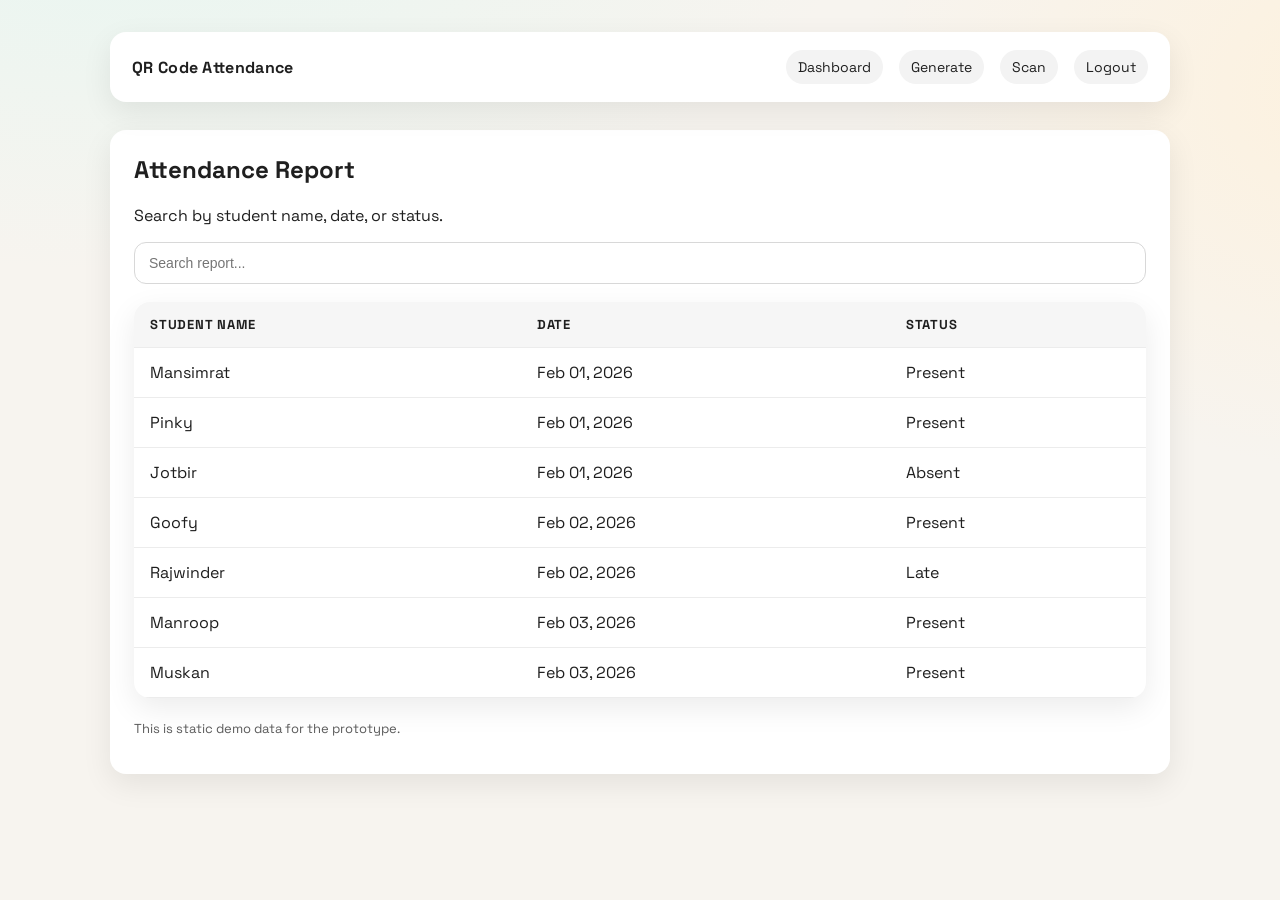
==== report.html @ 50eb48c2 "first commit" ====
﻿<!DOCTYPE html>
<html lang="en">
<head>
  <meta charset="UTF-8" />
  <meta name="viewport" content="width=device-width, initial-scale=1.0" />
  <title>QR Code Attendance System | Report</title>
  <link rel="preconnect" href="https://fonts.googleapis.com" />
  <link rel="preconnect" href="https://fonts.gstatic.com" crossorigin />
  <link href="https://fonts.googleapis.com/css2?family=Space+Grotesk:wght@400;600;700&display=swap" rel="stylesheet" />
  <link rel="stylesheet" href="css/style.css" />
</head>
<body>
  <div class="container">
    <nav class="nav">
      <div class="brand">QR Code Attendance</div>
      <div class="nav-links">
        <a href="dashboard.html">Dashboard</a>
        <a href="generate.html">Generate</a>
        <a href="scan.html">Scan</a>
        <a href="index.html">Logout</a>
      </div>
    </nav>

    <section class="hero">
      <div class="card fade-in">
        <h2>Attendance Report</h2>
        <p>Search by student name, date, or status.</p>
        <div class="form-group">
          <input type="text" placeholder="Search report..." data-report-search />
        </div>
        <table class="table">
          <thead>
            <tr>
              <th>Student Name</th>
              <th>Date</th>
              <th>Status</th>
            </tr>
          </thead>
          <tbody>
            <tr><td>Mansimrat</td><td>Feb 01, 2026</td><td>Present</td></tr>
            <tr><td>Pinky</td><td>Feb 01, 2026</td><td>Present</td></tr>
            <tr><td>Jotbir</td><td>Feb 01, 2026</td><td>Absent</td></tr>
            <tr><td>Goofy</td><td>Feb 02, 2026</td><td>Present</td></tr>
            <tr><td>Rajwinder</td><td>Feb 02, 2026</td><td>Late</td></tr>
            <tr><td>Manroop</td><td>Feb 03, 2026</td><td>Present</td></tr>
            <tr><td>Muskan</td><td>Feb 03, 2026</td><td>Present</td></tr>
          </tbody>
        </table>
        <p class="footer-note">This is static demo data for the prototype.</p>
      </div>
    </section>
  </div>

  <script src="js/script.js"></script>
</body>
</html>
---- css/style.css ----
﻿:root {
  --bg: #f7f4ef;
  --ink: #1f1f1f;
  --muted: #5a5a5a;
  --accent: #0f6b5b;
  --accent-2: #f0b35a;
  --card: #ffffff;
  --shadow: 0 10px 30px rgba(0,0,0,0.08);
  --radius: 16px;
}

* {
  box-sizing: border-box;
}

body {
  margin: 0;
  font-family: "Space Grotesk", "Segoe UI", sans-serif;
  color: var(--ink);
  background: radial-gradient(1200px 600px at 10% -10%, #e8f6f1 0%, transparent 60%),
              radial-gradient(1000px 700px at 110% 10%, #fdf1dd 0%, transparent 55%),
              var(--bg);
  min-height: 100vh;
}

a {
  color: inherit;
  text-decoration: none;
}

.container {
  max-width: 1100px;
  margin: 0 auto;
  padding: 32px 20px 60px;
}

.nav {
  display: flex;
  align-items: center;
  justify-content: space-between;
  padding: 18px 22px;
  background: var(--card);
  border-radius: var(--radius);
  box-shadow: var(--shadow);
  position: sticky;
  top: 16px;
  z-index: 10;
}

.brand {
  font-weight: 700;
  letter-spacing: 0.3px;
}

.nav-links {
  display: flex;
  gap: 16px;
  flex-wrap: wrap;
  font-size: 14px;
}

.nav-links a {
  padding: 8px 12px;
  border-radius: 999px;
  background: #f3f3f3;
}

.hero {
  display: grid;
  grid-template-columns: repeat(auto-fit, minmax(260px, 1fr));
  gap: 28px;
  align-items: center;
  margin-top: 28px;
}

.card {
  background: var(--card);
  border-radius: var(--radius);
  box-shadow: var(--shadow);
  padding: 24px;
}

.card h2 {
  margin-top: 0;
}

.button {
  display: inline-flex;
  align-items: center;
  justify-content: center;
  padding: 12px 18px;
  background: var(--accent);
  color: #fff;
  border: none;
  border-radius: 999px;
  font-weight: 600;
  cursor: pointer;
  transition: transform 0.15s ease, box-shadow 0.15s ease;
  box-shadow: 0 8px 20px rgba(15,107,91,0.2);
}

.button.secondary {
  background: var(--accent-2);
  color: #2a1c05;
  box-shadow: 0 8px 20px rgba(240,179,90,0.25);
}

.button.ghost {
  background: transparent;
  color: var(--ink);
  border: 1px solid #d6d6d6;
  box-shadow: none;
}

.button:hover {
  transform: translateY(-2px);
}

.form-group {
  display: flex;
  flex-direction: column;
  gap: 8px;
  margin-bottom: 16px;
}

input, select {
  padding: 12px 14px;
  border-radius: 12px;
  border: 1px solid #d8d8d8;
  font-size: 14px;
  background: #fff;
}

input:focus, select:focus {
  outline: 2px solid #cde9e4;
  border-color: #91c9bf;
}

.grid {
  display: grid;
  grid-template-columns: repeat(auto-fit, minmax(220px, 1fr));
  gap: 18px;
}

.tile {
  background: var(--card);
  border-radius: 20px;
  padding: 20px;
  box-shadow: var(--shadow);
  display: flex;
  flex-direction: column;
  gap: 12px;
}

.tile p {
  color: var(--muted);
  margin: 0;
}

.qr-box {
  width: 220px;
  height: 220px;
  display: grid;
  place-items: center;
  background: #f8f8f8;
  border-radius: 18px;
  border: 1px dashed #d4d4d4;
  margin-top: 16px;
}

.notice {
  padding: 12px 16px;
  background: #eaf7f3;
  border-radius: 12px;
  color: #0f6b5b;
  font-weight: 600;
}

.table {
  width: 100%;
  border-collapse: collapse;
  margin-top: 18px;
  background: var(--card);
  border-radius: 16px;
  overflow: hidden;
  box-shadow: var(--shadow);
}

.table th, .table td {
  padding: 14px 16px;
  text-align: left;
  border-bottom: 1px solid #ececec;
}

.table th {
  background: #f6f6f6;
  font-size: 13px;
  text-transform: uppercase;
  letter-spacing: 0.06em;
}

.footer-note {
  margin-top: 22px;
  color: var(--muted);
  font-size: 13px;
}

.login-wrap {
  min-height: 100vh;
  display: grid;
  place-items: center;
  padding: 24px;
}

.login-card {
  width: min(420px, 95vw);
  background: var(--card);
  padding: 28px;
  border-radius: 22px;
  box-shadow: var(--shadow);
}

.login-card h1 {
  margin-top: 0;
}

@media (max-width: 720px) {
  .nav {
    flex-direction: column;
    align-items: flex-start;
    gap: 12px;
  }

  .qr-box {
    width: 100%;
    height: auto;
    padding: 20px;
  }
}

.fade-in {
  opacity: 0;
  transform: translateY(10px);
  animation: fadeInUp 0.7s ease forwards;
}

.stagger > * {
  opacity: 0;
  transform: translateY(10px);
  animation: fadeInUp 0.7s ease forwards;
}

.stagger > *:nth-child(1) { animation-delay: 0.05s; }
.stagger > *:nth-child(2) { animation-delay: 0.12s; }
.stagger > *:nth-child(3) { animation-delay: 0.19s; }
.stagger > *:nth-child(4) { animation-delay: 0.26s; }

@keyframes fadeInUp {
  to {
    opacity: 1;
    transform: translateY(0);
  }
}
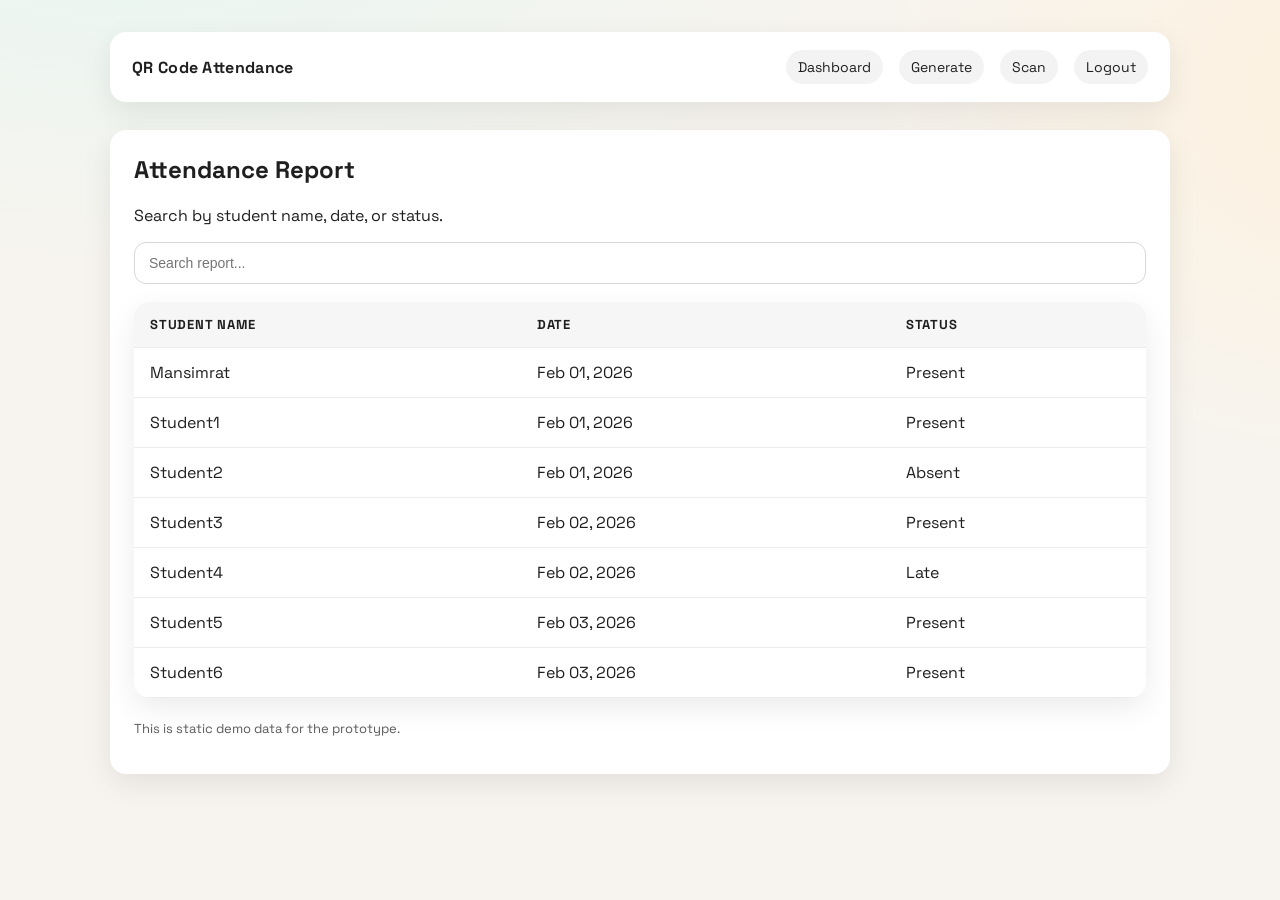
==== commit 29aeecd4: "Replace names with generic student placeholders" ====
--- a/report.html
+++ b/report.html
@@ -38,12 +38,12 @@
           </thead>
           <tbody>
             <tr><td>Mansimrat</td><td>Feb 01, 2026</td><td>Present</td></tr>
-            <tr><td>Pinky</td><td>Feb 01, 2026</td><td>Present</td></tr>
-            <tr><td>Jotbir</td><td>Feb 01, 2026</td><td>Absent</td></tr>
-            <tr><td>Goofy</td><td>Feb 02, 2026</td><td>Present</td></tr>
-            <tr><td>Rajwinder</td><td>Feb 02, 2026</td><td>Late</td></tr>
-            <tr><td>Manroop</td><td>Feb 03, 2026</td><td>Present</td></tr>
-            <tr><td>Muskan</td><td>Feb 03, 2026</td><td>Present</td></tr>
+            <tr><td>Student1</td><td>Feb 01, 2026</td><td>Present</td></tr>
+            <tr><td>Student2</td><td>Feb 01, 2026</td><td>Absent</td></tr>
+            <tr><td>Student3</td><td>Feb 02, 2026</td><td>Present</td></tr>
+            <tr><td>Student4</td><td>Feb 02, 2026</td><td>Late</td></tr>
+            <tr><td>Student5</td><td>Feb 03, 2026</td><td>Present</td></tr>
+            <tr><td>Student6</td><td>Feb 03, 2026</td><td>Present</td></tr>
           </tbody>
         </table>
         <p class="footer-note">This is static demo data for the prototype.</p>
